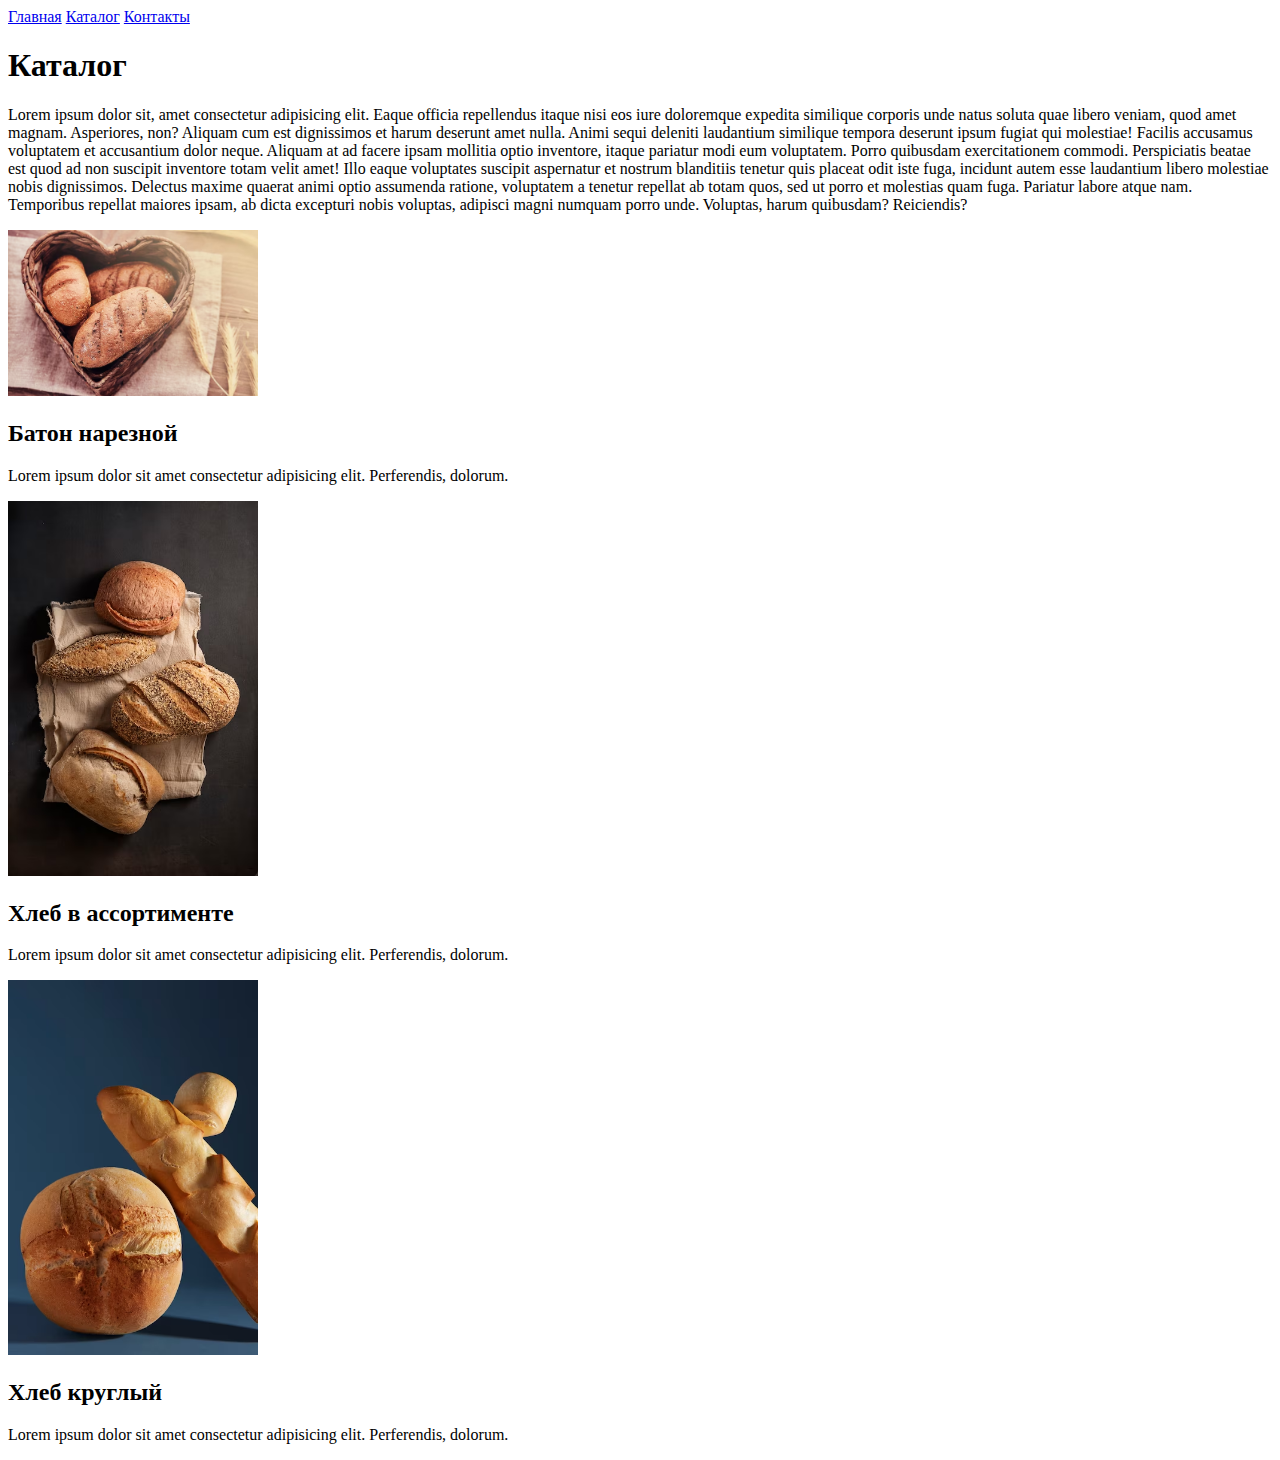
==== catalog/catalog.html @ 3645d21d "Homework1" ====
<!DOCTYPE html>
<html lang="en">

<head>
    <meta charset="UTF-8">
    <meta name="viewport" content="width=device-width, initial-scale=1.0">
    <title>Document</title>
</head>

<body>
    <a href="../index.html">Главная</a>
    <a href="#">Каталог</a>
    <a href="#">Контакты</a>
    <h1>Каталог</h1>
    <p>Lorem ipsum dolor sit, amet consectetur adipisicing elit. Eaque officia repellendus itaque nisi eos iure
        doloremque expedita similique corporis unde natus soluta quae libero veniam, quod amet magnam. Asperiores, non?
        Aliquam cum est dignissimos et harum deserunt amet nulla. Animi sequi deleniti laudantium similique tempora
        deserunt ipsum fugiat qui molestiae! Facilis accusamus voluptatem et accusantium dolor neque. Aliquam at ad
        facere ipsam mollitia optio inventore, itaque pariatur modi eum voluptatem. Porro quibusdam exercitationem
        commodi. Perspiciatis beatae est quod ad non suscipit inventore totam velit amet! Illo eaque voluptates suscipit
        aspernatur et nostrum blanditiis tenetur quis placeat odit iste fuga, incidunt autem esse laudantium libero
        molestiae nobis dignissimos. Delectus maxime quaerat animi optio assumenda ratione, voluptatem a tenetur
        repellat ab totam quos, sed ut porro et molestias quam fuga. Pariatur labore atque nam. Temporibus repellat
        maiores ipsam, ab dicta excepturi nobis voluptas, adipisci magni numquam porro unde. Voluptas, harum quibusdam?
        Reiciendis?</p>
    <img src="../img/bread1.avif" width="250" alt="Фотография хлеба">
    <h2>Батон нарезной</h2>
    <p>Lorem ipsum dolor sit amet consectetur adipisicing elit. Perferendis, dolorum.</p>
    <img src="../img/bread2.avif" width="250" alt="Фотография хлеба">
    <h2>Хлеб в ассортименте</h2>
    <p>Lorem ipsum dolor sit amet consectetur adipisicing elit. Perferendis, dolorum.</p>
    <img src="../img/bread3.avif" width="250" alt="Фотография хлеба">
    <h2>Хлеб круглый</h2>
    <p>Lorem ipsum dolor sit amet consectetur adipisicing elit. Perferendis, dolorum.</p>
</body>

</html>
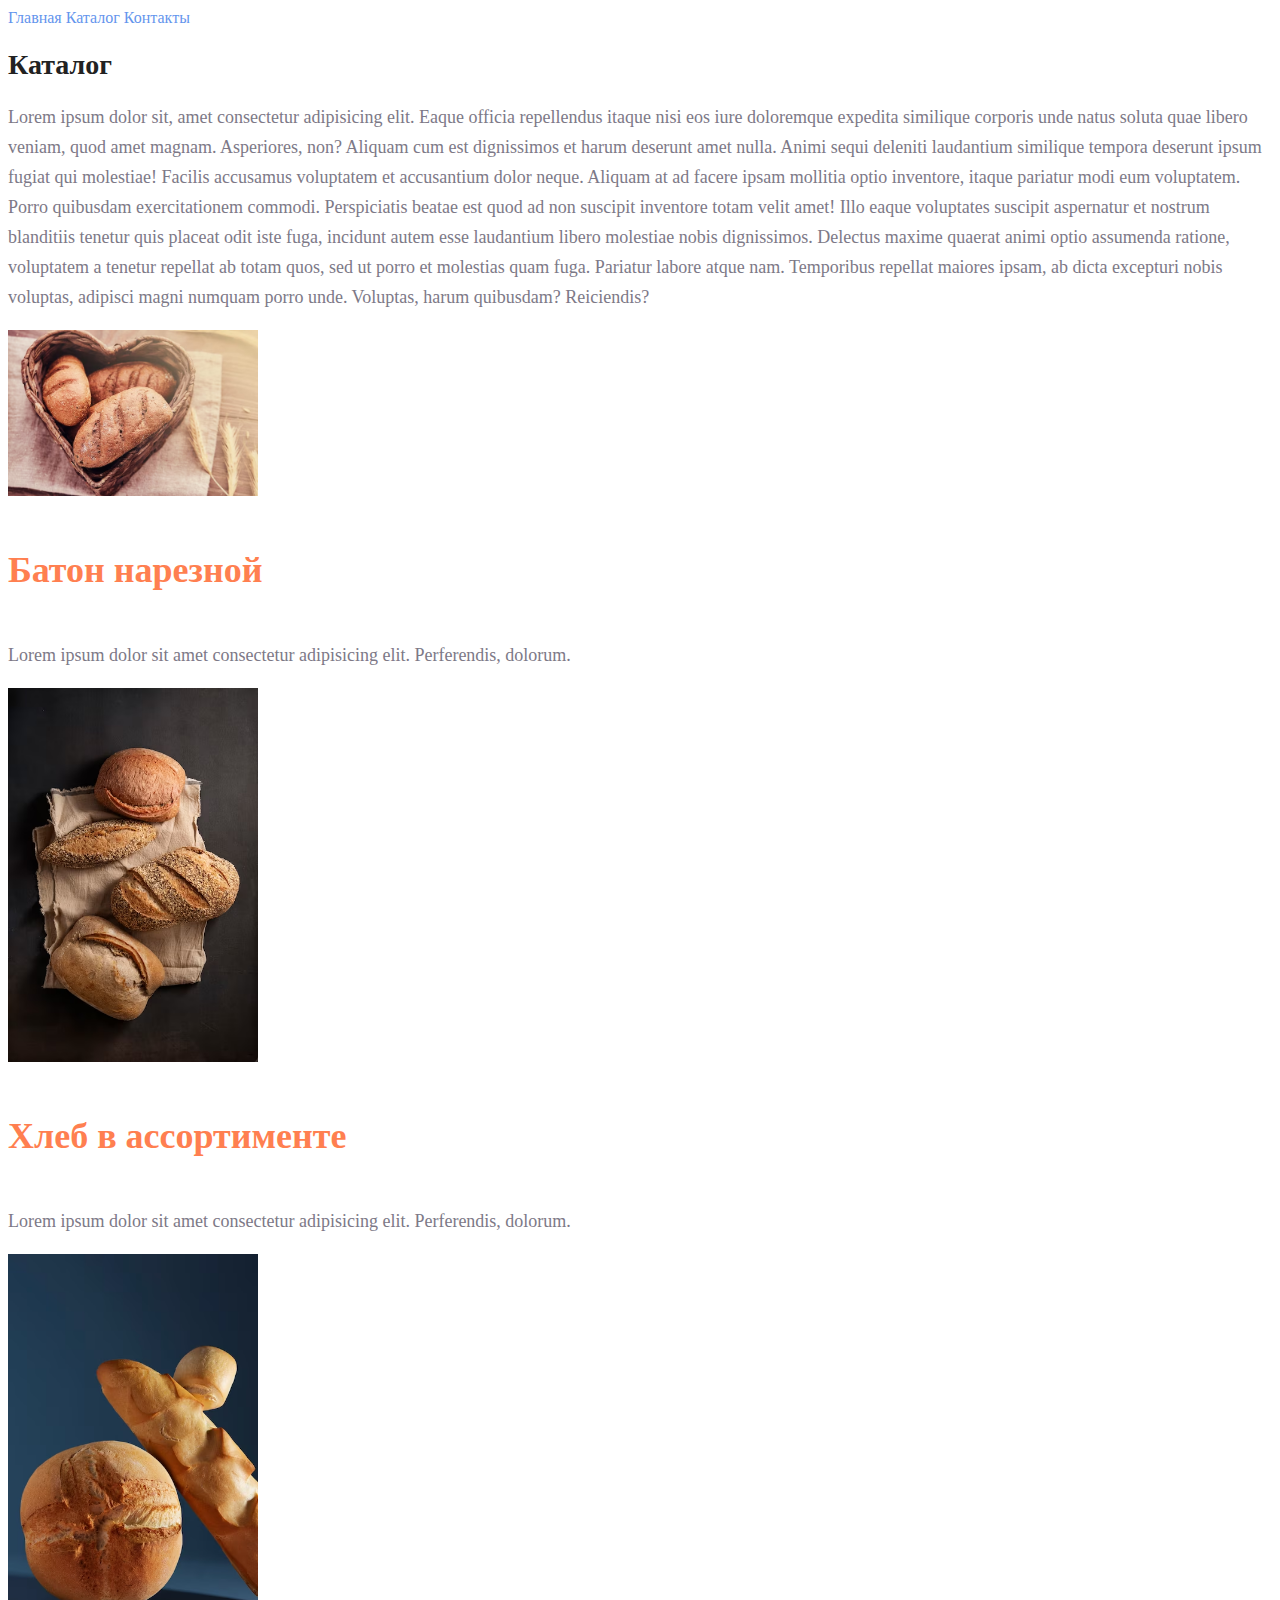
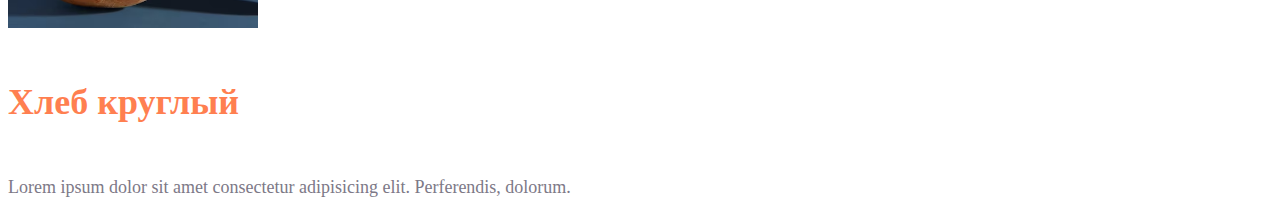
==== commit efb32227: "Homework2" ====
--- a/catalog/catalog.html
+++ b/catalog/catalog.html
@@ -4,15 +4,17 @@
 <head>
     <meta charset="UTF-8">
     <meta name="viewport" content="width=device-width, initial-scale=1.0">
+    <link rel="stylesheet" href="../style.css">
     <title>Document</title>
 </head>
 
 <body>
-    <a href="../index.html">Главная</a>
-    <a href="#">Каталог</a>
-    <a href="#">Контакты</a>
-    <h1>Каталог</h1>
-    <p>Lorem ipsum dolor sit, amet consectetur adipisicing elit. Eaque officia repellendus itaque nisi eos iure
+    <a class="menu" href="../index.html">Главная</a>
+    <a class="menu" href="#">Каталог</a>
+    <a class="menu" href="#">Контакты</a>
+    <h1 class="title">Каталог</h1>
+    <p class="text">Lorem ipsum dolor sit, amet consectetur adipisicing elit. Eaque officia repellendus itaque nisi eos
+        iure
         doloremque expedita similique corporis unde natus soluta quae libero veniam, quod amet magnam. Asperiores, non?
         Aliquam cum est dignissimos et harum deserunt amet nulla. Animi sequi deleniti laudantium similique tempora
         deserunt ipsum fugiat qui molestiae! Facilis accusamus voluptatem et accusantium dolor neque. Aliquam at ad
@@ -24,14 +26,14 @@
         maiores ipsam, ab dicta excepturi nobis voluptas, adipisci magni numquam porro unde. Voluptas, harum quibusdam?
         Reiciendis?</p>
     <img src="../img/bread1.avif" width="250" alt="Фотография хлеба">
-    <h2>Батон нарезной</h2>
-    <p>Lorem ipsum dolor sit amet consectetur adipisicing elit. Perferendis, dolorum.</p>
+    <h2 class="subtitle">Батон нарезной</h2>
+    <p class="text">Lorem ipsum dolor sit amet consectetur adipisicing elit. Perferendis, dolorum.</p>
     <img src="../img/bread2.avif" width="250" alt="Фотография хлеба">
-    <h2>Хлеб в ассортименте</h2>
-    <p>Lorem ipsum dolor sit amet consectetur adipisicing elit. Perferendis, dolorum.</p>
+    <h2 class="subtitle">Хлеб в ассортименте</h2>
+    <p class="text">Lorem ipsum dolor sit amet consectetur adipisicing elit. Perferendis, dolorum.</p>
     <img src="../img/bread3.avif" width="250" alt="Фотография хлеба">
-    <h2>Хлеб круглый</h2>
-    <p>Lorem ipsum dolor sit amet consectetur adipisicing elit. Perferendis, dolorum.</p>
+    <h2 class="subtitle">Хлеб круглый</h2>
+    <p class="text">Lorem ipsum dolor sit amet consectetur adipisicing elit. Perferendis, dolorum.</p>
 </body>
 
 </html>--- a/style.css
+++ b/style.css
@@ -0,0 +1,32 @@
+a {
+    text-decoration: none;
+}
+
+.menu {
+    color: cornflowerblue;
+    font-size: 16px;
+    line-height: 20px;
+}
+
+.title {
+    color: #222;
+    font-size: 28px;
+    line-height: 36px;
+    font-weight: bold;
+}
+
+.text {
+    font-style: normal;
+    font-weight: 300;
+    font-size: 18px;
+    line-height: 30px;
+    color: #7d7987;
+}
+
+.subtitle {
+    color: coral;
+    font-style: normal;
+    font-weight: 700;
+    font-size: 36px;
+    line-height: 80px;
+}